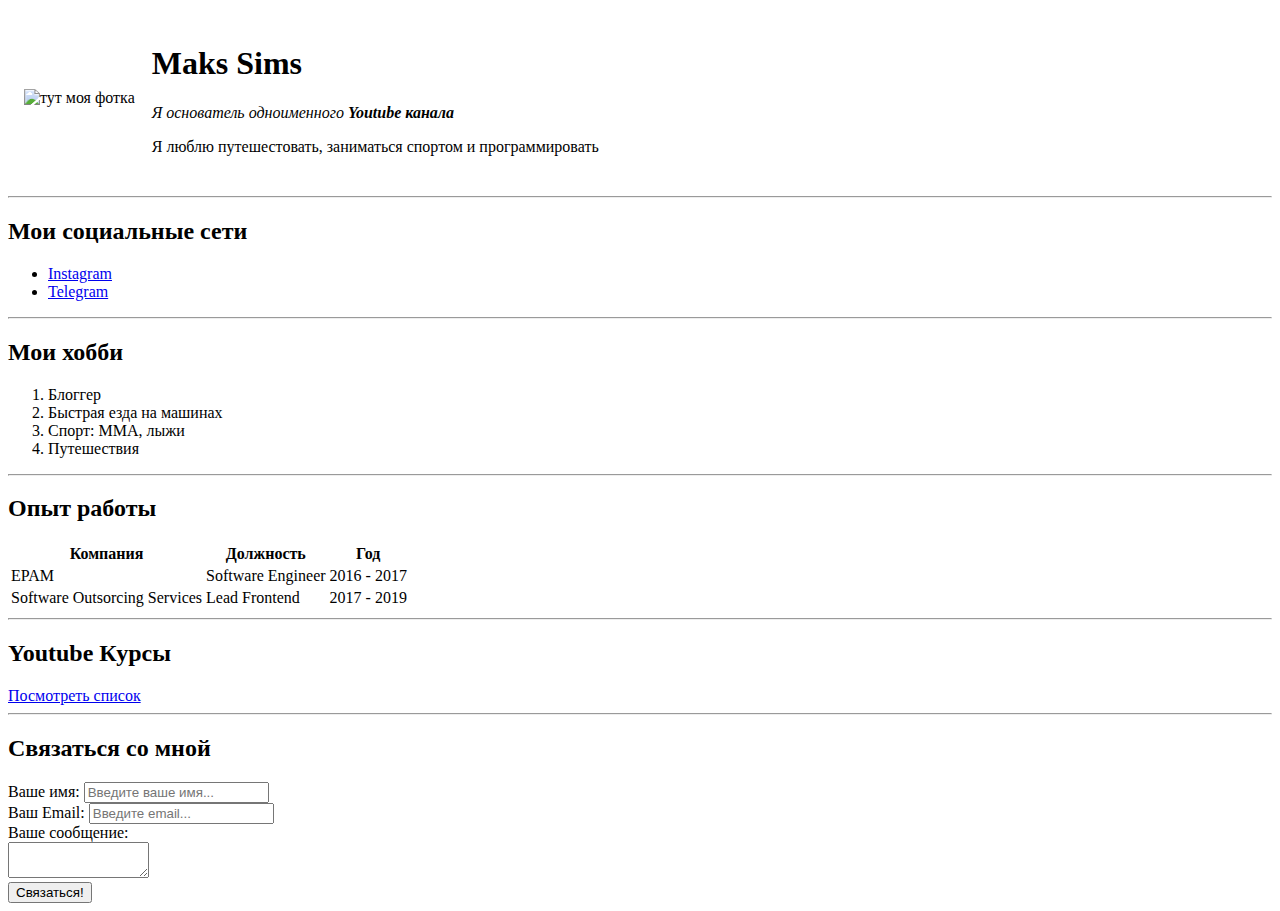
==== cv.html @ ef58f0c8 "Added cv" ====
<!DOCTYPE html>
<html>
  <head>
    <meta charset="UTF-8" />
    <title>Vladilen CV</title>
  </head>
  <body>
    <table cellspacing="15">
      <tr>
        <td>
          <img src="avatar.jpeg" width="200" alt="тут моя фотка" />
        </td>
        <td>
          <h1>Maks Sims</h1>
          <p><em>Я основатель одноименного <strong>Youtube канала</strong></em></p>
          <p>Я люблю путешестовать, заниматься спортом и программировать</p>
        </td>
      </tr>
    </table>

    <hr>

    <h2>Мои социальные сети</h2>
    <ul>
      <li><a href="https://instagram.com/vladilen.minin" target="_blank">Instagram</a></li>
      <li><a target="_blank" href="https://t.me/js_by_vladilen">Telegram</a></li>
    </ul>

    <hr>

    <h2>Мои хобби</h2>
    <ol>
      <li>Блоггер</li>
      <li>Быстрая езда на машинах</li>
      <li>Спорт: ММА, лыжи</li>
      <li>Путешествия</li>
    </ol>

    <hr>

    <h2>Опыт работы</h2>
    <table>
      <tr>
        <th>Компания</th>
        <th>Должность</th>
        <th>Год</th>
      </tr>
      <tr>
        <td>EPAM</td>
        <td>Software Engineer</td>
        <td>2016 - 2017</td>
      </tr>
      <tr>
        <td>Software Outsorcing Services</td>
        <td>Lead Frontend</td>
        <td>2017 - 2019</td>
      </tr>
    </table>

    <hr>

    <h2>Youtube Курсы</h2>
    <a href="youtube.html">Посмотреть список</a>

    <hr>
    <h2>Связаться со мной</h2>

    <form action="/">
      <label for="name">Ваше имя:</label>
      <input type="text" id="name" placeholder="Введите ваше имя...">

      <br>

      <label for="email">Ваш Email:</label>
      <input type="email" id="email" placeholder="Введите email...">

      <br>

      <label for="text">Вашe сообщение:</label>
      <br>
      <textarea id="text" rows="2" cols="15"></textarea>

      <br>

      <input type="submit" value="Связаться!">
    </form>


  </body>
</html>
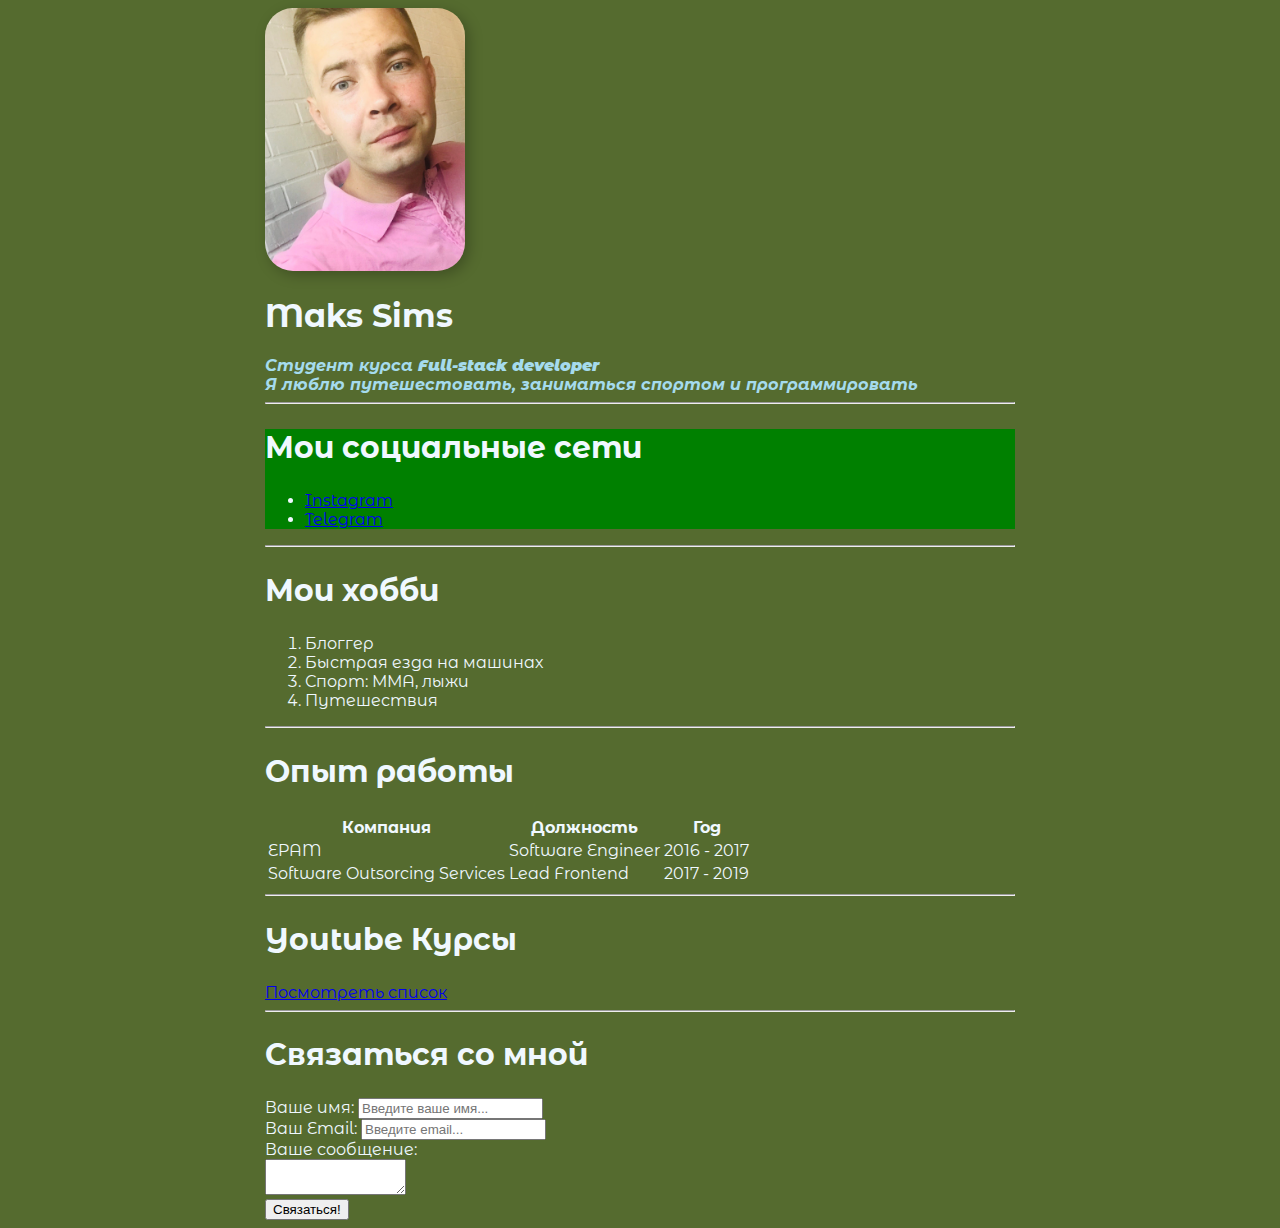
==== commit 581a9e9a: "added css" ====
--- a/cv.html
+++ b/cv.html
@@ -1,90 +1,90 @@
-<!DOCTYPE html>
-<html>
-  <head>
-    <meta charset="UTF-8" />
-    <title>Vladilen CV</title>
-  </head>
-  <body>
-    <table cellspacing="15">
-      <tr>
-        <td>
-          <img src="avatar.jpeg" width="200" alt="тут моя фотка" />
-        </td>
-        <td>
-          <h1>Maks Sims</h1>
-          <p><em>Я основатель одноименного <strong>Youtube канала</strong></em></p>
-          <p>Я люблю путешестовать, заниматься спортом и программировать</p>
-        </td>
-      </tr>
-    </table>
+    <!DOCTYPE html>
+    <html>
+      <head>
+        <meta charset="UTF-8" />
+        <title>Maks Sims CV</title>
+        <link href="styles.css"
+        rel="stylesheet"/>
+      </head>
+      <body>
+        <div class="container">
+        <div class="info">
+        <img src="img/i.jpg" alt="this ia my photo"
+        class="avatar"/>
+        <h1>Maks Sims</h1> 
+        <p>Студент курса <strong>Full-stack developer</strong></p>
+        <p>Я люблю путешестовать, заниматься спортом и программировать</p>
+        </div>
 
-    <hr>
+        <hr>
 
-    <h2>Мои социальные сети</h2>
-    <ul>
-      <li><a href="https://instagram.com/vladilen.minin" target="_blank">Instagram</a></li>
-      <li><a target="_blank" href="https://t.me/js_by_vladilen">Telegram</a></li>
-    </ul>
+          <div class="social">
+          <h2>Мои социальные сети</h2>
+          <ul>
+            <li><a href="https://instagram.com/vladilen.minin" target="_blank">Instagram</a></li>
+            <li><a target="_blank" href="https://t.me/js_by_vladilen">Telegram</a></li>
+          </ul>
+          </div>
 
-    <hr>
+        <hr>
 
-    <h2>Мои хобби</h2>
-    <ol>
-      <li>Блоггер</li>
-      <li>Быстрая езда на машинах</li>
-      <li>Спорт: ММА, лыжи</li>
-      <li>Путешествия</li>
-    </ol>
+        <h2>Мои хобби</h2>
+        <ol>
+          <li>Блоггер</li>
+          <li>Быстрая езда на машинах</li>
+          <li>Спорт: ММА, лыжи</li>
+          <li>Путешествия</li>
+        </ol>
 
-    <hr>
+        <hr>
 
-    <h2>Опыт работы</h2>
-    <table>
-      <tr>
-        <th>Компания</th>
-        <th>Должность</th>
-        <th>Год</th>
-      </tr>
-      <tr>
-        <td>EPAM</td>
-        <td>Software Engineer</td>
-        <td>2016 - 2017</td>
-      </tr>
-      <tr>
-        <td>Software Outsorcing Services</td>
-        <td>Lead Frontend</td>
-        <td>2017 - 2019</td>
-      </tr>
-    </table>
+        <h2>Опыт работы</h2>
+        <table>
+          <tr>
+            <th>Компания</th>
+            <th>Должность</th>
+            <th>Год</th>
+          </tr>
+          <tr>
+            <td>EPAM</td>
+            <td>Software Engineer</td>
+            <td>2016 - 2017</td>
+          </tr>
+          <tr>
+            <td>Software Outsorcing Services</td>
+            <td>Lead Frontend</td>
+            <td>2017 - 2019</td>
+          </tr>
+        </table>
 
-    <hr>
+        <hr>
 
-    <h2>Youtube Курсы</h2>
-    <a href="youtube.html">Посмотреть список</a>
+        <h2>Youtube Курсы</h2>
+        <a href="youtube.html">Посмотреть список</a>
 
-    <hr>
-    <h2>Связаться со мной</h2>
+        <hr>
+        <h2>Связаться со мной</h2>
 
-    <form action="/">
-      <label for="name">Ваше имя:</label>
-      <input type="text" id="name" placeholder="Введите ваше имя...">
+        <form action="/">
+          <label for="name">Ваше имя:</label>
+          <input type="text" id="name" placeholder="Введите ваше имя...">
 
-      <br>
+          <br>
 
-      <label for="email">Ваш Email:</label>
-      <input type="email" id="email" placeholder="Введите email...">
+          <label for="email">Ваш Email:</label>
+          <input type="email" id="email" placeholder="Введите email...">
 
-      <br>
+          <br>
 
-      <label for="text">Вашe сообщение:</label>
-      <br>
-      <textarea id="text" rows="2" cols="15"></textarea>
+          <label for="text">Вашe сообщение:</label>
+          <br>
+          <textarea id="text" rows="2" cols="15"></textarea>
 
-      <br>
+          <br>
 
-      <input type="submit" value="Связаться!">
-    </form>
+          <input type="submit" value="Связаться!">
+        </form>
 
-
-  </body>
-</html>+      </div>
+      </body>
+    </html>--- a/styles.css
+++ b/styles.css
@@ -0,0 +1,47 @@
+@import url('https://fonts.googleapis.com/css2?family=Montserrat+Alternates:wght@400;700&family=Roboto+Serif:ital,opsz@1,8..144&display=swap');
+
+body{
+  background-color: darkolivegreen;
+  color: aliceblue;
+
+  /*font-size: 20px;
+  font-weight: normal;
+  font-family: 'Montserrat Alternates', sans-serif; */
+
+  font: normal 16px 'Montserrat Alternates', sans-serif;
+
+  /* 'Franklin Gothic Medium', 'Arial Narrow',
+   Arial, sans-serif; */
+  }
+
+  h2{
+    font-size: 30px;
+  }
+
+  .avatar{
+    width: 200px;
+    border-radius: 28px;
+    box-shadow: 4px 4px 14px rgba(0, 0, 0, 0.25);
+  }
+
+  .info p{
+    color: rgb(165, 219, 237);
+    margin: 0;
+    font-style: italic;
+    font-weight: bold;
+    text-decoration: none;
+    /*text-transform: uppercase; */
+    /*letter-spacing: 1px; */
+    /*word-spacing: 42px; */
+  }
+
+  .container{
+    max-width: 750px;
+    margin: auto;
+  }
+
+  .social{
+    background: green;
+
+    
+  }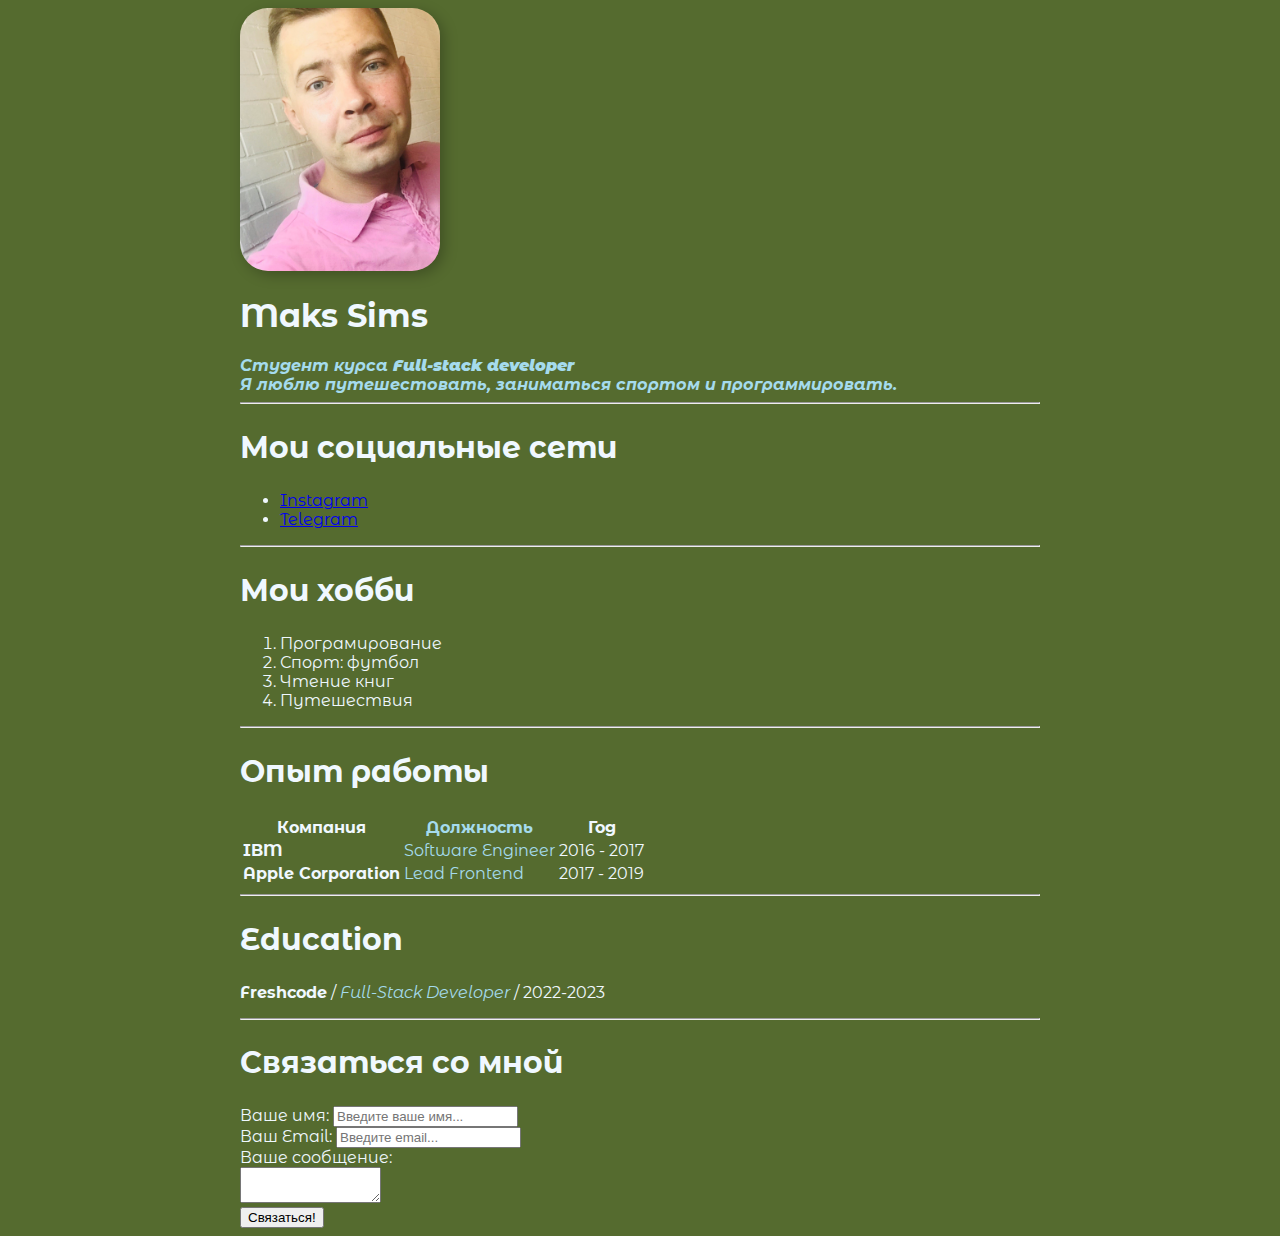
==== commit 71c03629: "Added resume" ====
--- a/cv.html
+++ b/cv.html
@@ -2,6 +2,7 @@
     <html>
       <head>
         <meta charset="UTF-8" />
+        <meta name="viewport" content="width=device-width, initial-scale=1.0">
         <title>Maks Sims CV</title>
         <link href="styles.css"
         rel="stylesheet"/>
@@ -13,7 +14,7 @@
         class="avatar"/>
         <h1>Maks Sims</h1> 
         <p>Студент курса <strong>Full-stack developer</strong></p>
-        <p>Я люблю путешестовать, заниматься спортом и программировать</p>
+        <p>Я люблю путешестовать, заниматься спортом и программировать.</p>
         </div>
 
         <hr>
@@ -21,8 +22,8 @@
           <div class="social">
           <h2>Мои социальные сети</h2>
           <ul>
-            <li><a href="https://instagram.com/vladilen.minin" target="_blank">Instagram</a></li>
-            <li><a target="_blank" href="https://t.me/js_by_vladilen">Telegram</a></li>
+            <li><a href="https://instagram.com/_nils_holgerssons" target="_blank">Instagram</a></li>
+            <li><a target="_blank" href="https://t.me/Maks_Sims">Telegram</a></li>
           </ul>
           </div>
 
@@ -30,9 +31,9 @@
 
         <h2>Мои хобби</h2>
         <ol>
-          <li>Блоггер</li>
-          <li>Быстрая езда на машинах</li>
-          <li>Спорт: ММА, лыжи</li>
+          <li>Програмирование</li>
+          <li>Спорт: футбол</li>
+          <li>Чтение книг</li>
           <li>Путешествия</li>
         </ol>
 
@@ -42,25 +43,25 @@
         <table>
           <tr>
             <th>Компания</th>
-            <th>Должность</th>
+            <th class="text">Должность</th>
             <th>Год</th>
           </tr>
           <tr>
-            <td>EPAM</td>
-            <td>Software Engineer</td>
+            <td><b>IBM</b></td>
+            <td class="text">Software Engineer</td>
             <td>2016 - 2017</td>
           </tr>
           <tr>
-            <td>Software Outsorcing Services</td>
-            <td>Lead Frontend</td>
+            <td><b>Apple Corporation</b></td>
+            <td class="text">Lead Frontend</td>
             <td>2017 - 2019</td>
           </tr>
         </table>
 
         <hr>
 
-        <h2>Youtube Курсы</h2>
-        <a href="youtube.html">Посмотреть список</a>
+        <h2>Education</h2>
+        <p><b>Freshcode</b> / <em class="text">Full-Stack Developer</em> / 2022-2023</p>
 
         <hr>
         <h2>Связаться со мной</h2>
--- a/styles.css
+++ b/styles.css
@@ -36,12 +36,10 @@
   }
 
   .container{
-    max-width: 750px;
+    max-width: 800px;
     margin: auto;
   }
-
-  .social{
-    background: green;
-
-    
-  }+  .text{
+    color: rgb(165, 219, 237);
+  }
+  